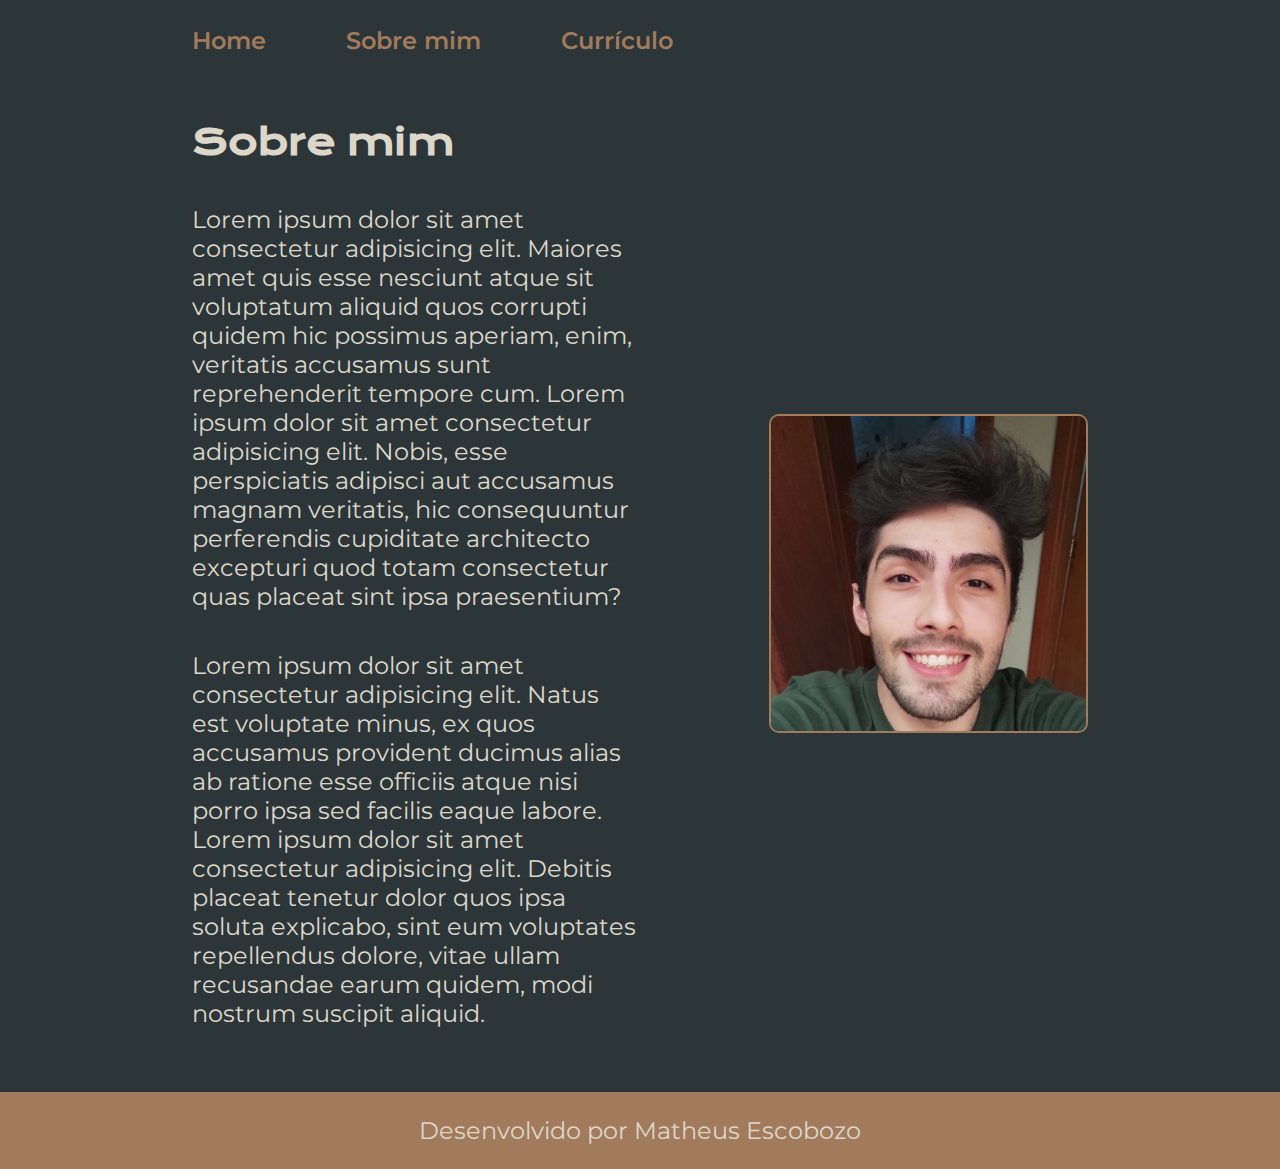
==== about.html @ d8a99e08 "Atualizando" ====
<!DOCTYPE html>
<html lang="en">
<head>
    <meta charset="UTF-8">
    <meta http-equiv="X-UA-Compatible" content="IE=edge">
    <meta name="viewport" content="width=device-width, initial-scale=1.0">
    <title>Sobre mim</title>
    <link rel="stylesheet" href="styles/style.css">
</head>
<body>
    <header class="cabecalho">
        <nav class="cabecalho__menu">
            <a class="cabecalho__menu__link" href="index.html">Home</a>
            <a class="cabecalho__menu__link" href="about.html">Sobre mim</a>
            <a class="cabecalho__menu__link" href="curriculo.html">Currículo</a>
        </nav>
    </header>
    <main class="container">
        <section class="container__conteudo">
            <h1 class="container__conteudo__titulo">Sobre mim</h1>
            <p class="container__conteudo__paragrafo"> Lorem ipsum dolor sit amet consectetur adipisicing elit. Maiores amet quis esse nesciunt atque sit voluptatum aliquid quos corrupti quidem hic possimus aperiam, enim, veritatis accusamus sunt reprehenderit tempore cum. Lorem ipsum dolor sit amet consectetur adipisicing elit. Nobis, esse perspiciatis adipisci aut accusamus magnam veritatis, hic consequuntur perferendis cupiditate architecto excepturi quod totam consectetur quas placeat sint ipsa praesentium?</p>

            <p class="container__conteudo__paragrafo">Lorem ipsum dolor sit amet consectetur adipisicing elit. Natus est voluptate minus, ex quos accusamus provident ducimus alias ab ratione esse officiis atque nisi porro ipsa sed facilis eaque labore. Lorem ipsum dolor sit amet consectetur adipisicing elit. Debitis placeat tenetur dolor quos ipsa soluta explicabo, sint eum voluptates repellendus dolore, vitae ullam recusandae earum quidem, modi nostrum suscipit aliquid.</p>
        </section>
        <img class="container__imagem" src="assets/foto-perfil-matheus.jpg" alt="Foto de perfil Matheus">
    </main>
    <footer class="rodape">
        <p>Desenvolvido por Matheus Escobozo</p>
    </footer>
</body>
</html>
---- styles/style.css ----
@charset "UTF-8";

@import url('https://fonts.googleapis.com/css2?family=Krona+One&family=Montserrat:wght@400;600&display=swap');


:root {
    --cor-principal: #2C3639;
    --cor-secundaria: #DCD7C9;
    --cor-terciaria: #A27B5C;
    --cor-hover: #3F4E4F;
    --cor-hoverBorda:#7DADC3;
    --fonte-primaria:'Montserrat';
    --fonte-secundaria:'Krona One';
}

*{
    margin: 0px;
    padding: 0px;
}

.cabecalho{
    padding: 2% 0% 0% 15%;
}

.cabecalho__menu{
    display: flex;
    gap: 80px;
}

.cabecalho__menu__link{
    font-family: var(--fonte-primaria), sans-serif;
    font-weight: 600;
    font-size: 1.5rem;
    color: var(--cor-terciaria);
    text-decoration: none;
}

body{
    box-sizing: border-box;
    background-color: var(--cor-principal);
    color: var(--cor-secundaria);
}

.container{
    padding: 5% 15%; 
    display: flex;
    align-items: center;
    justify-content: space-between;
    gap: 82px;
}

.container__conteudo{
    width: 50%;
    display: flex;
    flex-direction: column;
    gap: 40px;
}

.container__conteudo__titulo{
    font-size: 2.25rem;
    font-family: var(--fonte-secundaria), sans-serif;
}

.titulo-destaque{
    color: var(--cor-terciaria);
}

.container__conteudo__paragrafo{
    font-size: 1.5rem;
    font-family: var(--fonte-primaria), sans-serif;
}
.container__conteudo__lista{
    padding: 1%;
}
.container__links{
    display: flex;
    flex-direction: column;
    align-items: center;
    gap: 32px;
}

.container__links__subtitulo{
    font-family: var(--fonte-secundaria), sans-serif;
    font-weight: 400;
    font-size: 1.5rem;
}

.container__links__botao{
    display: flex;
    justify-content: center;
    gap: 16px;
    width: 50%;
    border-radius: 8px;
    padding: 21.5px 0px;
    text-align: center;
    font-family: var(--fonte-primaria) sans-serif;
    font-size: 1.5rem;
    font-weight: 600;
    text-decoration: none;
    border: 2px solid var(--cor-terciaria);
    color: var(--cor-secundaria);
}

.container__links__botao:hover{
    background-color: var(--cor-hover);
    border: 2px solid #7dadc3;
    transition: 1s;
}

.container__imagem{
    border: 2px solid var(--cor-terciaria);
    border-radius: 10px;
    height: 35vh;
}


.rodape{
    background-color: var(--cor-terciaria);
    color: var(--cor-secundaria);
    padding: 24px;
    text-align: center;
    font-family: var(--fonte-primaria), sans-serif;
    font-size: 1.5rem;
}

@media (max-width: 1200px){
    .cabecalho{
        padding: 10%;
        justify-content: center;
    }

    .container{
        flex-direction: column-reverse;
        padding: 5%;
    }
    
    .container__conteudo{
        align-items: center;
        width: auto;
    }
    
    .container__links__botao{
        width: 80%;
    }   
}

@media (max-width: 720px){
    .container__links__botao{
        width: 100%;
    }  
}
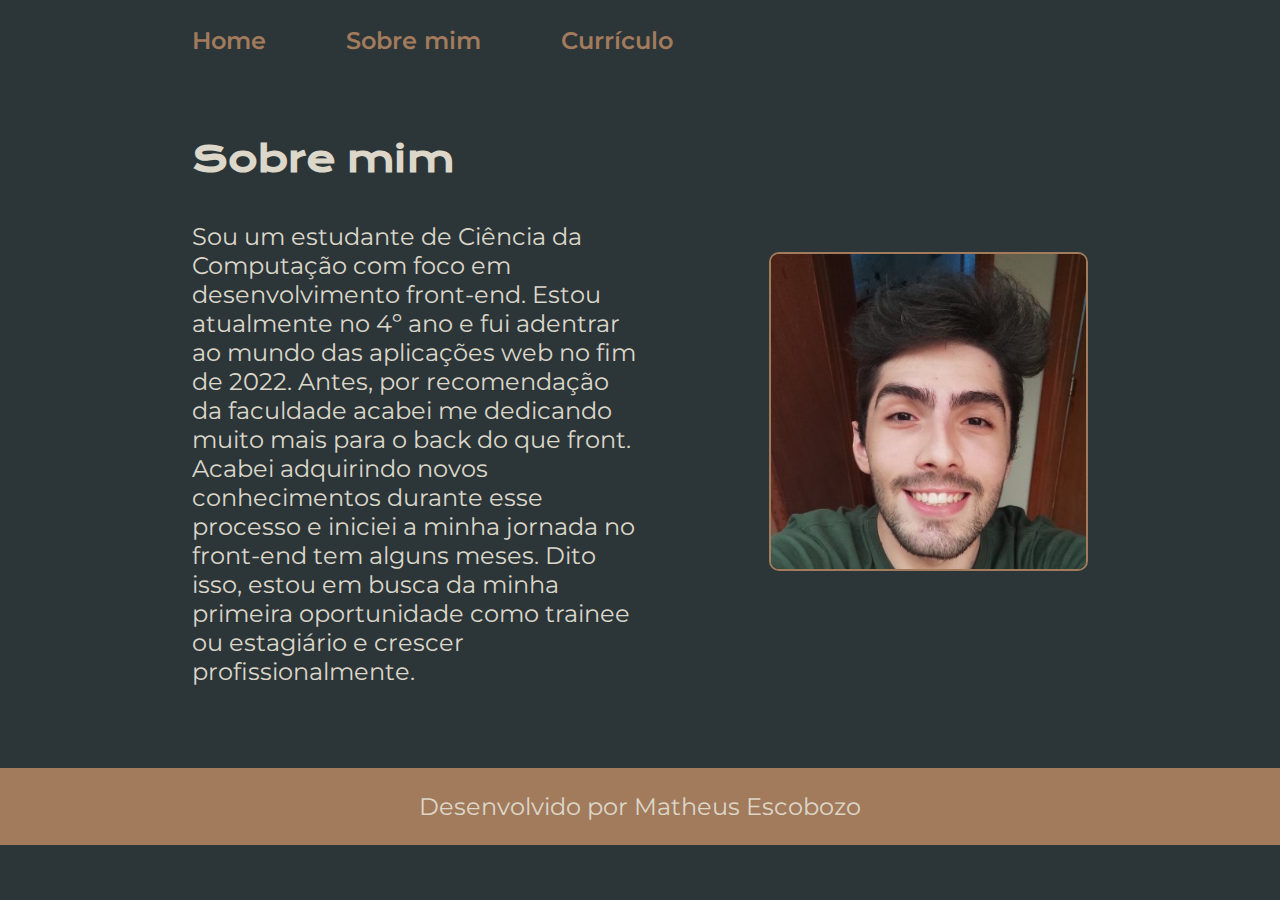
==== commit 2ac7d3a5: "Organizing some stuff" ====
--- a/about.html
+++ b/about.html
@@ -18,9 +18,11 @@
     <main class="container">
         <section class="container__conteudo">
             <h1 class="container__conteudo__titulo">Sobre mim</h1>
-            <p class="container__conteudo__paragrafo"> Lorem ipsum dolor sit amet consectetur adipisicing elit. Maiores amet quis esse nesciunt atque sit voluptatum aliquid quos corrupti quidem hic possimus aperiam, enim, veritatis accusamus sunt reprehenderit tempore cum. Lorem ipsum dolor sit amet consectetur adipisicing elit. Nobis, esse perspiciatis adipisci aut accusamus magnam veritatis, hic consequuntur perferendis cupiditate architecto excepturi quod totam consectetur quas placeat sint ipsa praesentium?</p>
+            <p class="container__conteudo__paragrafo"> Sou um estudante de Ciência da Computação com foco em desenvolvimento front-end. 
+            
+            Estou atualmente no 4º ano e fui adentrar ao mundo das aplicações web no fim de 2022. Antes, por recomendação da faculdade acabei me dedicando muito mais para o back do que front. Acabei adquirindo novos conhecimentos durante esse processo e iniciei a minha jornada no front-end tem alguns meses. Dito isso, estou em busca da minha primeira oportunidade como trainee ou estagiário e crescer profissionalmente.</p>
 
-            <p class="container__conteudo__paragrafo">Lorem ipsum dolor sit amet consectetur adipisicing elit. Natus est voluptate minus, ex quos accusamus provident ducimus alias ab ratione esse officiis atque nisi porro ipsa sed facilis eaque labore. Lorem ipsum dolor sit amet consectetur adipisicing elit. Debitis placeat tenetur dolor quos ipsa soluta explicabo, sint eum voluptates repellendus dolore, vitae ullam recusandae earum quidem, modi nostrum suscipit aliquid.</p>
+            
         </section>
         <img class="container__imagem" src="assets/foto-perfil-matheus.jpg" alt="Foto de perfil Matheus">
     </main>
--- a/styles/style.css
+++ b/styles/style.css
@@ -36,11 +36,15 @@
 }
 
 body{
+    
     box-sizing: border-box;
     background-color: var(--cor-principal);
     color: var(--cor-secundaria);
 }
 
+main{
+    height: 65vh
+}
 .container{
     padding: 5% 15%; 
     display: flex;
@@ -115,6 +119,7 @@
 
 
 .rodape{
+    
     background-color: var(--cor-terciaria);
     color: var(--cor-secundaria);
     padding: 24px;
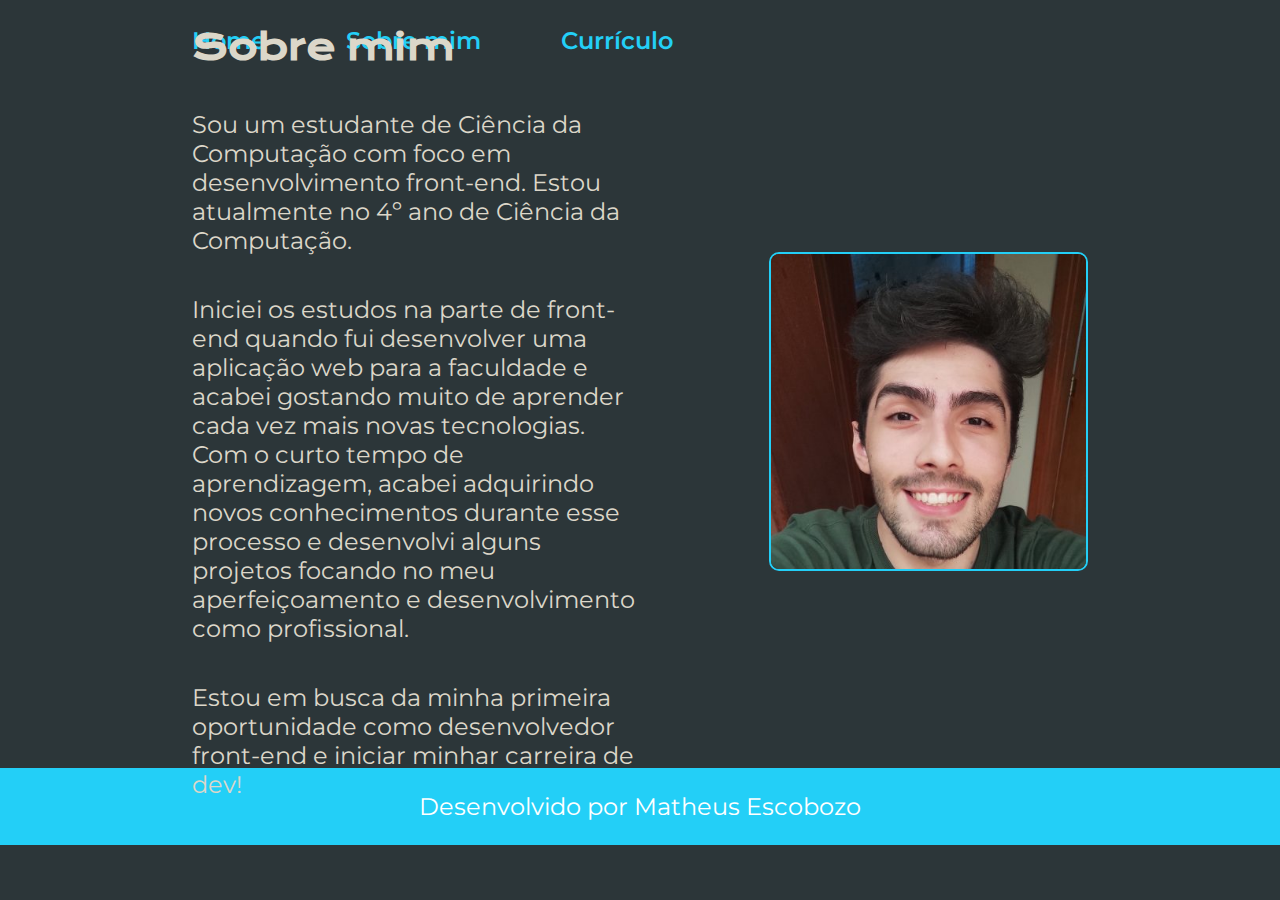
==== commit 80aef50e: "Changes" ====
--- a/about.html
+++ b/about.html
@@ -19,8 +19,11 @@
         <section class="container__conteudo">
             <h1 class="container__conteudo__titulo">Sobre mim</h1>
             <p class="container__conteudo__paragrafo"> Sou um estudante de Ciência da Computação com foco em desenvolvimento front-end. 
-            
-            Estou atualmente no 4º ano e fui adentrar ao mundo das aplicações web no fim de 2022. Antes, por recomendação da faculdade acabei me dedicando muito mais para o back do que front. Acabei adquirindo novos conhecimentos durante esse processo e iniciei a minha jornada no front-end tem alguns meses. Dito isso, estou em busca da minha primeira oportunidade como trainee ou estagiário e crescer profissionalmente.</p>
+            Estou atualmente no 4º ano de Ciência da Computação. </p>
+
+            <p class="container__conteudo__paragrafo">Iniciei os estudos na parte de front-end quando fui desenvolver uma aplicação web para a faculdade e acabei gostando muito de aprender cada vez mais novas tecnologias.  Com o curto tempo de aprendizagem, acabei adquirindo novos conhecimentos durante esse processo e desenvolvi alguns projetos focando no meu aperfeiçoamento e desenvolvimento como profissional.</p>
+
+            <p class="container__conteudo__paragrafo">Estou em busca da minha primeira oportunidade como desenvolvedor front-end e iniciar minhar carreira de dev!</p>
 
             
         </section>
--- a/styles/style.css
+++ b/styles/style.css
@@ -6,7 +6,7 @@
 :root {
     --cor-principal: #2C3639;
     --cor-secundaria: #DCD7C9;
-    --cor-terciaria: #A27B5C;
+    --cor-terciaria: #23CFF7;
     --cor-hover: #3F4E4F;
     --cor-hoverBorda:#7DADC3;
     --fonte-primaria:'Montserrat';
@@ -121,7 +121,7 @@
 .rodape{
     
     background-color: var(--cor-terciaria);
-    color: var(--cor-secundaria);
+    color: white;
     padding: 24px;
     text-align: center;
     font-family: var(--fonte-primaria), sans-serif;
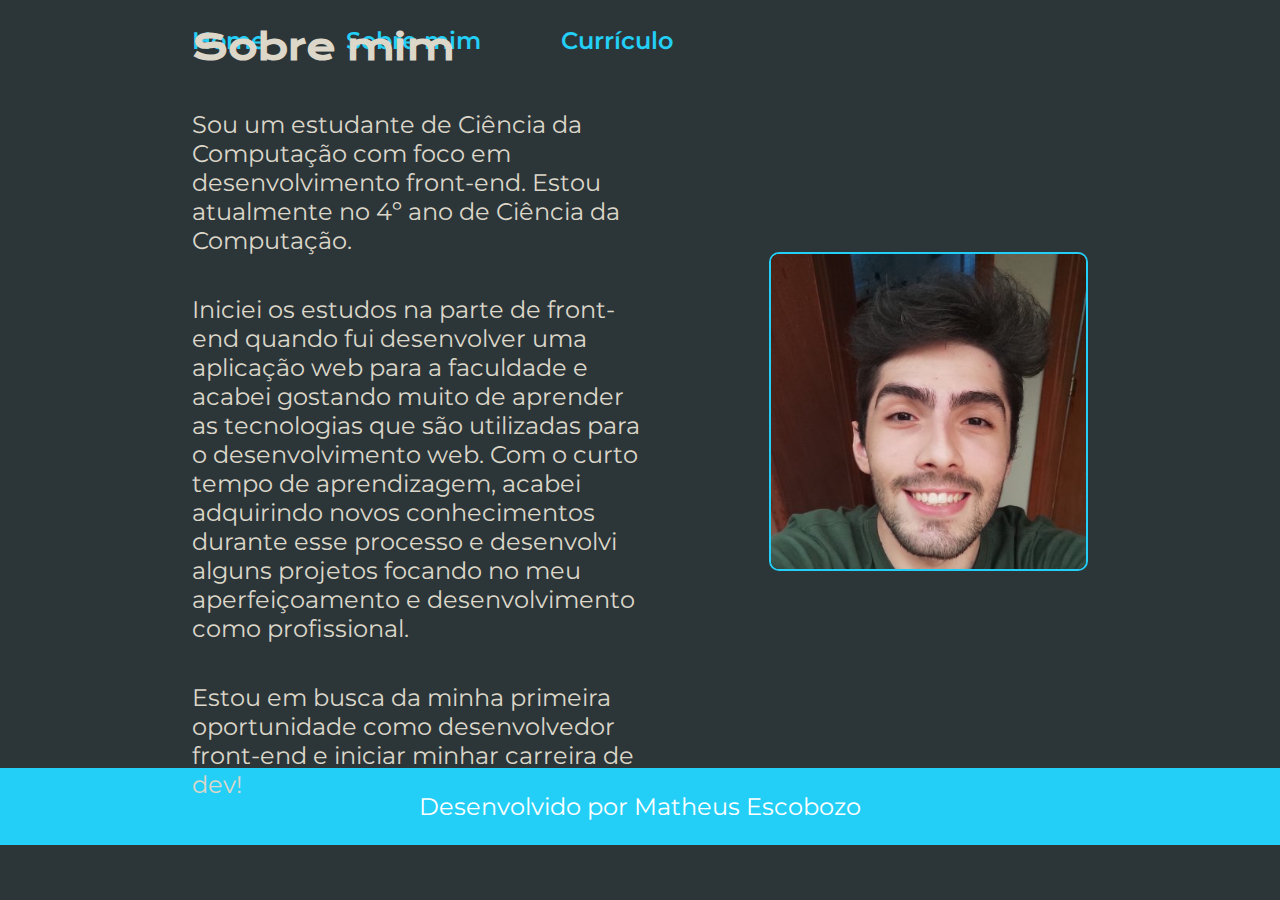
==== commit db710911: "Changes" ====
--- a/about.html
+++ b/about.html
@@ -21,11 +21,9 @@
             <p class="container__conteudo__paragrafo"> Sou um estudante de Ciência da Computação com foco em desenvolvimento front-end. 
             Estou atualmente no 4º ano de Ciência da Computação. </p>
 
-            <p class="container__conteudo__paragrafo">Iniciei os estudos na parte de front-end quando fui desenvolver uma aplicação web para a faculdade e acabei gostando muito de aprender cada vez mais novas tecnologias.  Com o curto tempo de aprendizagem, acabei adquirindo novos conhecimentos durante esse processo e desenvolvi alguns projetos focando no meu aperfeiçoamento e desenvolvimento como profissional.</p>
+            <p class="container__conteudo__paragrafo">Iniciei os estudos na parte de front-end quando fui desenvolver uma aplicação web para a faculdade e acabei gostando muito de aprender as tecnologias que são utilizadas para o desenvolvimento web. Com o curto tempo de aprendizagem, acabei adquirindo novos conhecimentos durante esse processo e desenvolvi alguns projetos focando no meu aperfeiçoamento e desenvolvimento como profissional.</p>
 
-            <p class="container__conteudo__paragrafo">Estou em busca da minha primeira oportunidade como desenvolvedor front-end e iniciar minhar carreira de dev!</p>
-
-            
+            <p class="container__conteudo__paragrafo">Estou em busca da minha primeira oportunidade como desenvolvedor front-end e iniciar minhar carreira de dev!</p>            
         </section>
         <img class="container__imagem" src="assets/foto-perfil-matheus.jpg" alt="Foto de perfil Matheus">
     </main>
@@ -33,4 +31,4 @@
         <p>Desenvolvido por Matheus Escobozo</p>
     </footer>
 </body>
-</html>+</html>
